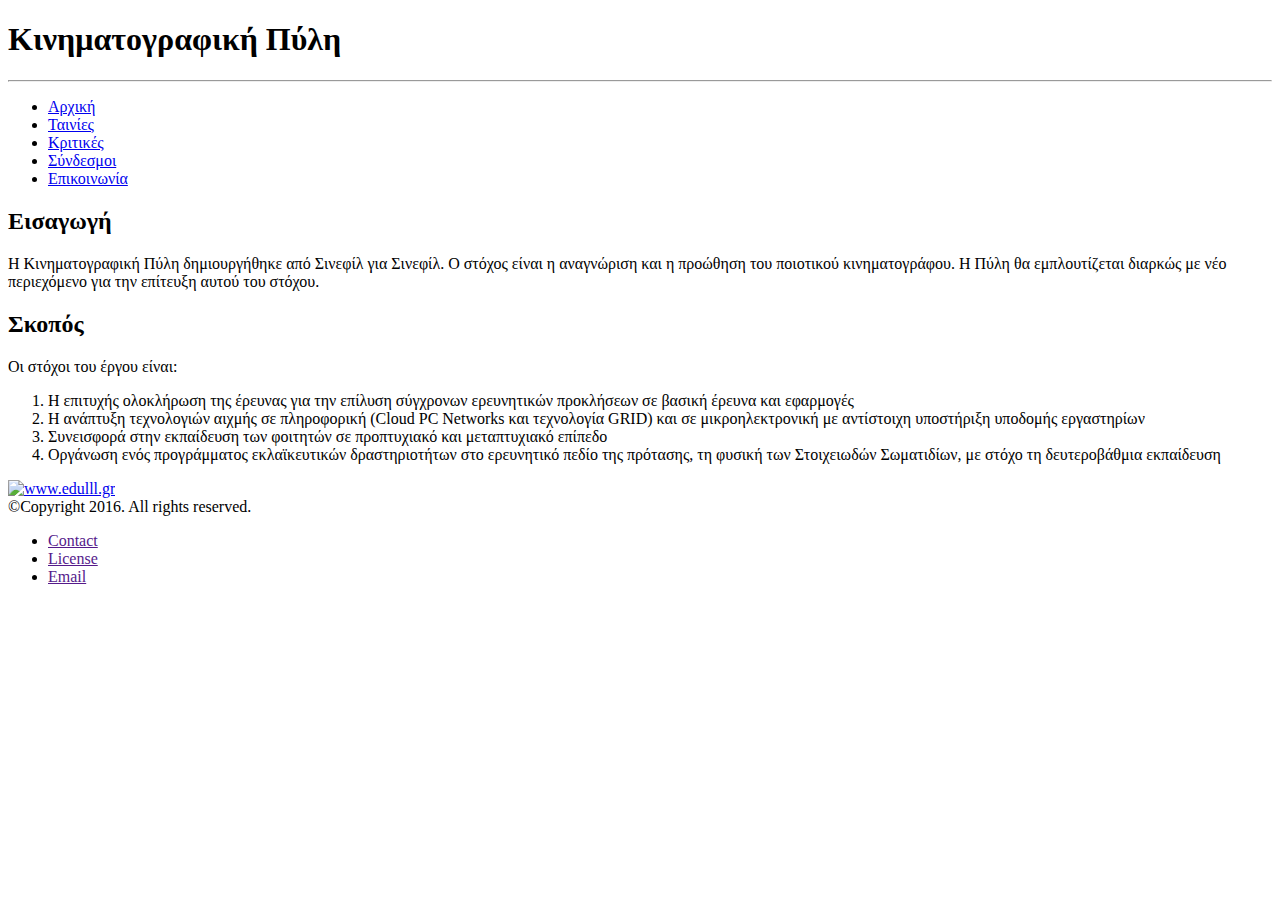
==== index.html @ 1aee391f "Add the main page of the webpage (index.html)" ====
<!DOCTYPE html>
<html lang="gr">

	<head>
		<meta http-equiv="Content-Type" content="text/html; charset=utf-8" />
		<title>Κινηματογραφική Πύλη</title>
		<link rel="stylesheet" href="css/index.css">
	</head>

	<body>

		<header>

			<div class="container">

			<h1 id="h01">Κινηματογραφική Πύλη</h1>
			<hr />
			
			<div id="section">

			<!-- Remember to put bookmarks if page becomes long (see links section in HTML tutorials) -->

			<nav>
				<ul id="menu">
					<li><a href="index.html">Αρχική</a></li>
					<li><a href="tainies.html">Ταινίες</a></li>
					<li><a href="kritikes.html">Κριτικές</a></li>
					<li><a href="links.html">Σύνδεσμοι</a></li>
					<li><a href="contact.html">Επικοινωνία</a></li>
				</ul> 
			</nav>

		</header>

		<main>

			<article>

				<header id="intro">
					<h2>Εισαγωγή</h2>
				</header>

				<p>Η Κινηματογραφική Πύλη δημιουργήθηκε από Σινεφίλ για Σινεφίλ. Ο στόχος είναι η αναγνώριση και η προώθηση του ποιοτικού κινηματογράφου. Η Πύλη θα εμπλουτίζεται διαρκώς με νέο περιεχόμενο για την επίτευξη αυτού του στόχου.</p>

			</article>

			<section>

				<header id="purpose">
					<h2>Σκοπός</h2>
				</header>

				<p>Οι στόχοι του έργου είναι:</p>

				<ol>
					<li>Η επιτυχής ολοκλήρωση της έρευνας για την επίλυση σύγχρονων ερευνητικών προκλήσεων σε βασική έρευνα και εφαρμογές</li>
					<li>Η ανάπτυξη τεχνολογιών αιχμής σε πληροφορική (Cloud PC Networks και τεχνολογία GRID) και σε μικροηλεκτρονική με αντίστοιχη υποστήριξη υποδομής εργαστηρίων</li>
					<li>Συνεισφορά στην εκπαίδευση των φοιτητών σε προπτυχιακό και μεταπτυχιακό επίπεδο</li>
					<li>Οργάνωση ενός προγράμματος εκλαϊκευτικών δραστηριοτήτων στο ερευνητικό πεδίο της πρότασης, τη φυσική των Στοιχειωδών Σωματιδίων, με στόχο τη δευτεροβάθμια  εκπαίδευση</li>
				</ol>

				</div>

				<a href="http://www.edulll.gr/" target="_blank">
					<img id="espa" src="images/espa_greek.png" alt="www.edulll.gr" style="width:604px;height:154px;border:0">
				</a>

				<!--  how to add an image:
				<img src="ntua.png" alt="www.ntua.gr" width="104" height="104">
				-->

				</div>

			</section>

		</main>

		<footer>
			©Copyright 2016. All rights reserved.
			<nav>
				<ul>
					<li><a href="">Contact</a></li>
					<li><a href="">License</a></li>
					<li><a href="">Email</a></li>
				</ul>
			</nav>
		</footer>

	</body>
</html>
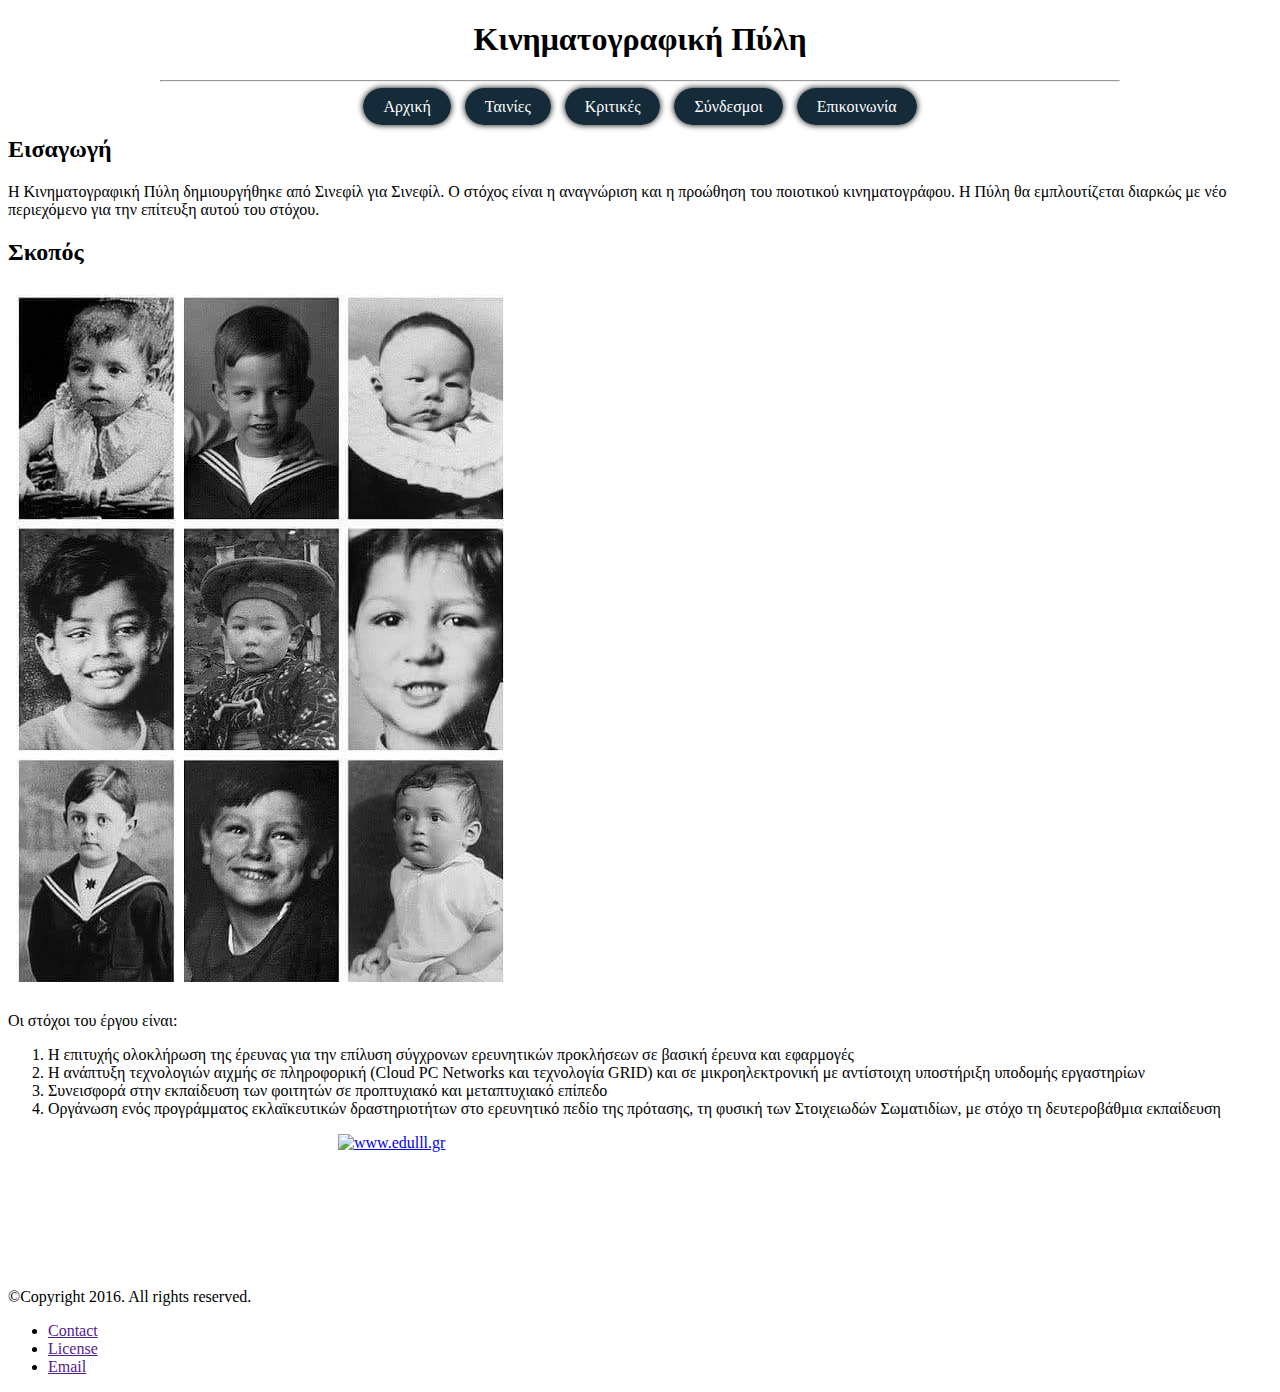
==== commit 36c804ad: "Added an image to the main page" ====
--- a/index.html
+++ b/index.html
@@ -50,6 +50,8 @@
 					<h2>Σκοπός</h2>
 				</header>
 
+				<img id="directors" src="images/directors.jpg" alt="An image of famous directors when they were kids">
+
 				<p>Οι στόχοι του έργου είναι:</p>
 
 				<ol>
--- a/css/index.css
+++ b/css/index.css
@@ -0,0 +1,90 @@
+/*
+body {
+    background-image: url("../images/godfather.jpg");
+    background-repeat: no-repeat;
+    background-position: center;
+    background-size: cover;
+}
+*/
+
+.container {
+   margin:0 auto; 
+   width:960px;
+}
+
+#section {
+    background-color: white;
+}
+
+#h01,
+#h02,
+#menu {
+    text-align:center;
+}
+
+p {
+    color:black;
+}
+
+table.general
+{
+  border: 1px solid black;
+  border-collapse: collapse;
+}
+
+tr:hover {
+  background-color: #e6e6e6; 
+}
+
+tr.head_row {
+  background-color: #32B2B2;
+  color: white;
+  }
+
+th{
+  width: 25%;
+  padding: 15px;
+}
+
+td{
+  text-align: center;
+  padding: 15px;
+}
+
+
+ul#menu {
+    padding: 0;
+}
+
+ul#menu {
+    list-style: none;
+}
+
+ul#menu li {
+    display: inline;
+}
+
+ul#menu li a {
+    background-color: rgba(21,43,57,1);
+    /* background-color: #660033; */
+    color: white;
+    padding: 10px 20px;
+    margin-left: 5px;
+    margin-right: 5px;
+    text-decoration: none;
+    border-style: none;
+    border-radius: 20px;
+    box-shadow: 0px 0px 6px black;
+    cursor: pointer;
+    /* border-radius: 4px 4px 0 0; */
+}
+
+ul#menu li a:hover {
+    background-color: rgba(36,110,108,1);
+}
+
+img#espa {
+    display: block;
+    margin-left: auto;
+    margin-right: auto 
+}
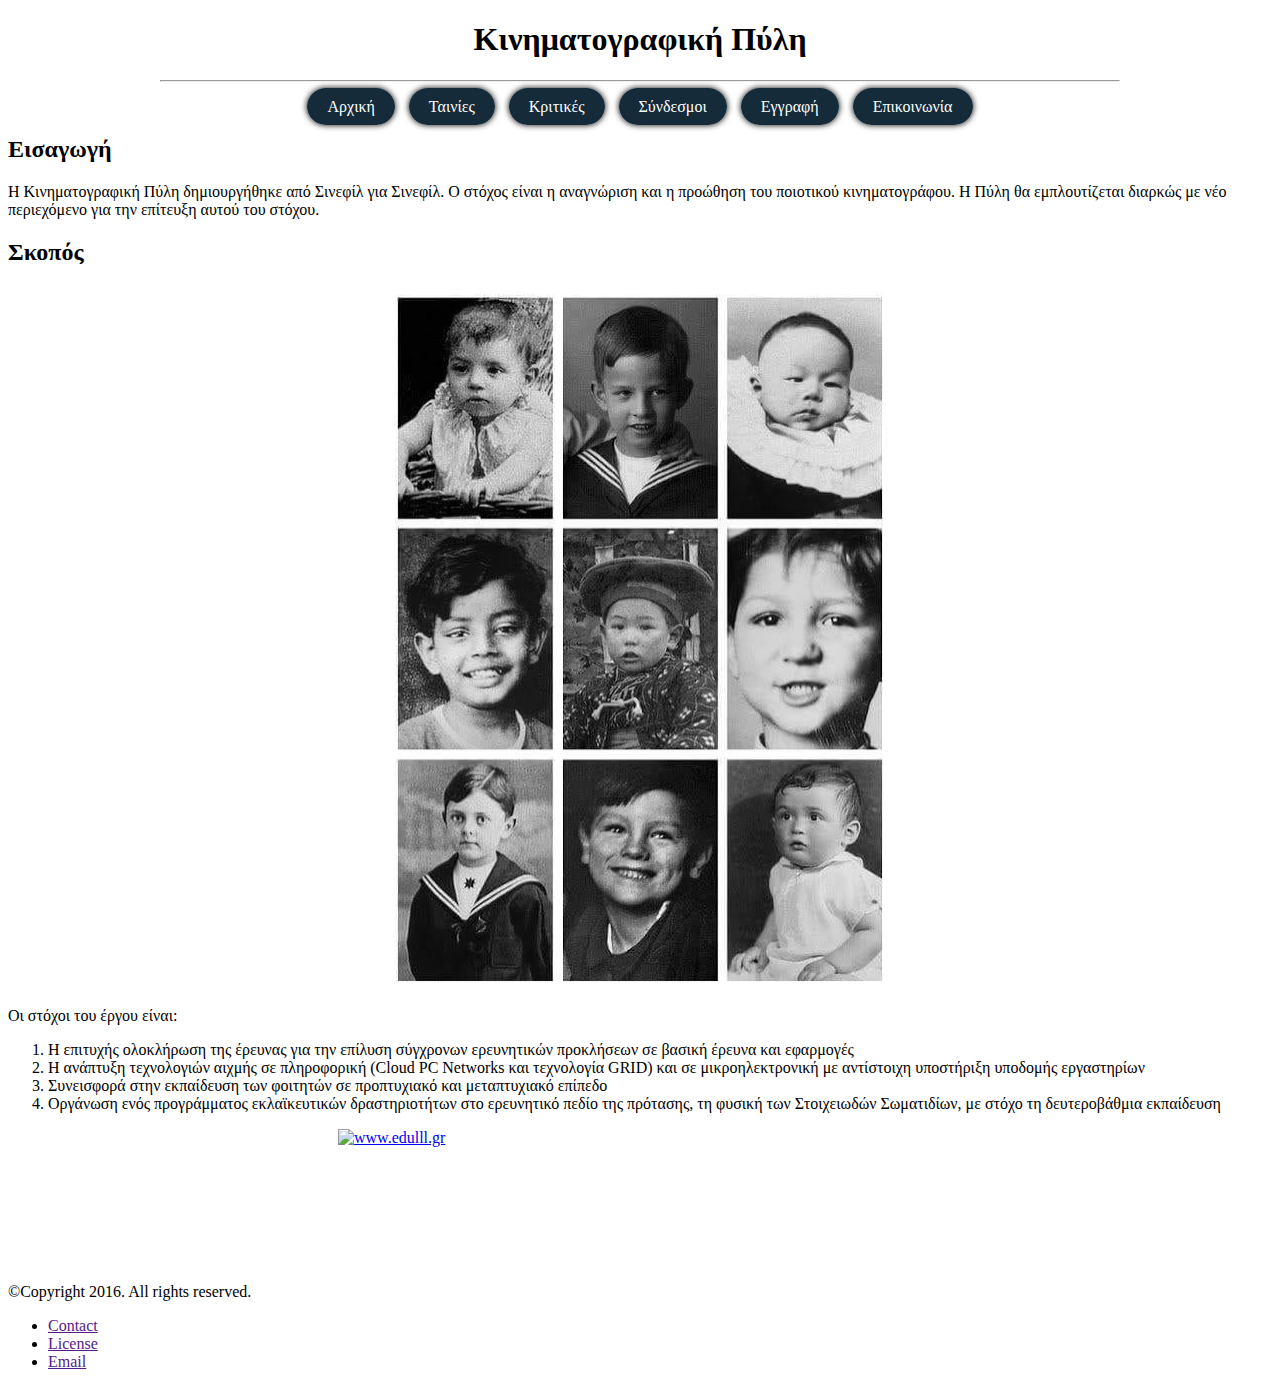
==== commit c497d247: "Added eggrafi.html file" ====
--- a/index.html
+++ b/index.html
@@ -26,6 +26,7 @@
 					<li><a href="tainies.html">Ταινίες</a></li>
 					<li><a href="kritikes.html">Κριτικές</a></li>
 					<li><a href="links.html">Σύνδεσμοι</a></li>
+					<li><a href="eggrafi.html">Εγγραφή</a></li>
 					<li><a href="contact.html">Επικοινωνία</a></li>
 				</ul> 
 			</nav>
--- a/css/index.css
+++ b/css/index.css
@@ -86,5 +86,12 @@
 img#espa {
     display: block;
     margin-left: auto;
-    margin-right: auto 
+    margin-right: auto; 
 }
+
+img#directors {
+    display: block;
+    margin-left: auto;
+    margin-right: auto; 
+	width: 40%;
+}
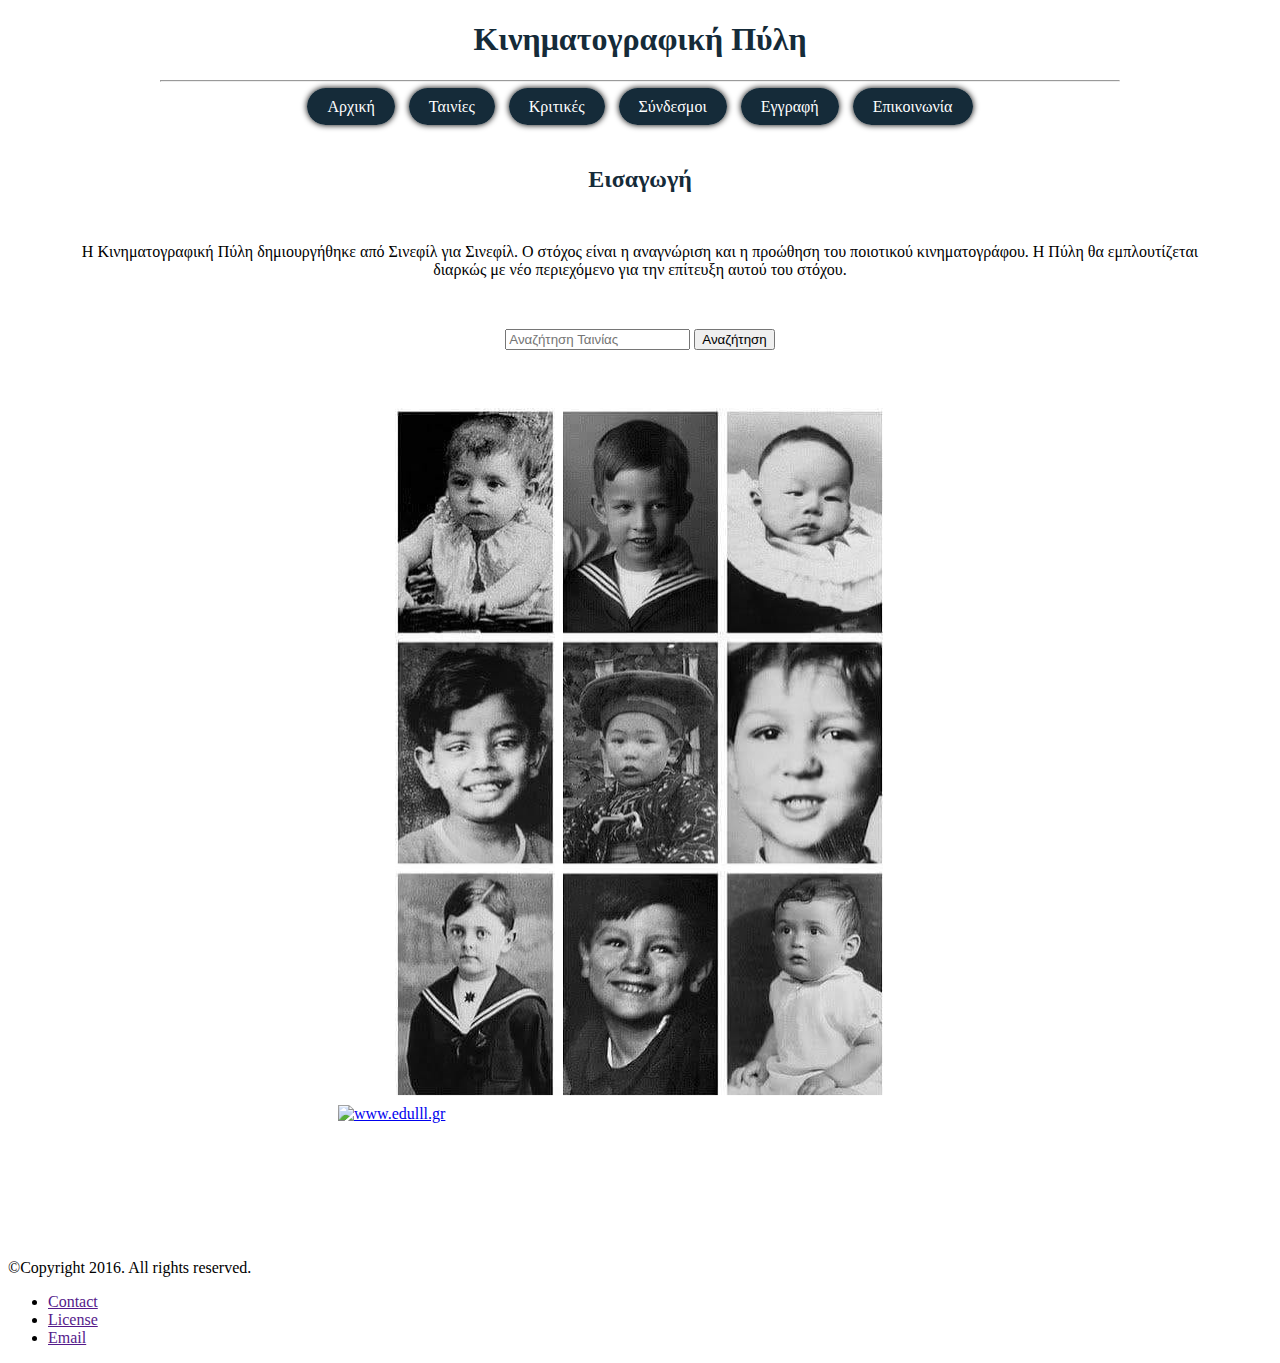
==== commit 3dd6d076: "Small changes" ====
--- a/index.html
+++ b/index.html
@@ -41,26 +41,18 @@
 					<h2>Εισαγωγή</h2>
 				</header>
 
-				<p>Η Κινηματογραφική Πύλη δημιουργήθηκε από Σινεφίλ για Σινεφίλ. Ο στόχος είναι η αναγνώριση και η προώθηση του ποιοτικού κινηματογράφου. Η Πύλη θα εμπλουτίζεται διαρκώς με νέο περιεχόμενο για την επίτευξη αυτού του στόχου.</p>
+				<p id="p1">Η Κινηματογραφική Πύλη δημιουργήθηκε από Σινεφίλ για Σινεφίλ. Ο στόχος είναι η αναγνώριση και η προώθηση του ποιοτικού κινηματογράφου. Η Πύλη θα εμπλουτίζεται διαρκώς με νέο περιεχόμενο για την επίτευξη αυτού του στόχου.</p>
+
+				<form id="search">
+					<input type="text" placeholder="Αναζήτηση Ταινίας" name="name">
+					<button>Αναζήτηση</button>
+				</form>
 
 			</article>
 
 			<section>
 
-				<header id="purpose">
-					<h2>Σκοπός</h2>
-				</header>
-
 				<img id="directors" src="images/directors.jpg" alt="An image of famous directors when they were kids">
-
-				<p>Οι στόχοι του έργου είναι:</p>
-
-				<ol>
-					<li>Η επιτυχής ολοκλήρωση της έρευνας για την επίλυση σύγχρονων ερευνητικών προκλήσεων σε βασική έρευνα και εφαρμογές</li>
-					<li>Η ανάπτυξη τεχνολογιών αιχμής σε πληροφορική (Cloud PC Networks και τεχνολογία GRID) και σε μικροηλεκτρονική με αντίστοιχη υποστήριξη υποδομής εργαστηρίων</li>
-					<li>Συνεισφορά στην εκπαίδευση των φοιτητών σε προπτυχιακό και μεταπτυχιακό επίπεδο</li>
-					<li>Οργάνωση ενός προγράμματος εκλαϊκευτικών δραστηριοτήτων στο ερευνητικό πεδίο της πρότασης, τη φυσική των Στοιχειωδών Σωματιδίων, με στόχο τη δευτεροβάθμια  εκπαίδευση</li>
-				</ol>
 
 				</div>
 
--- a/css/index.css
+++ b/css/index.css
@@ -16,14 +16,20 @@
     background-color: white;
 }
 
-#h01,
+h1#h01 {
+	text-align: center;
+	color: rgba(21,43,57,1);
+}
+
 #h02,
 #menu {
     text-align:center;
 }
 
-p {
+p#p1 {
+    text-align:center;
     color:black;
+    margin: 50px;
 }
 
 table.general
@@ -31,7 +37,6 @@
   border: 1px solid black;
   border-collapse: collapse;
 }
-
 tr:hover {
   background-color: #e6e6e6; 
 }
@@ -83,6 +88,17 @@
     background-color: rgba(36,110,108,1);
 }
 
+header#intro {
+	text-align: center;
+	color: rgba(21,43,57,1);
+    margin: 50px;
+}
+
+form#search {
+	text-align: center;
+    margin: 50px;
+}
+
 img#espa {
     display: block;
     margin-left: auto;
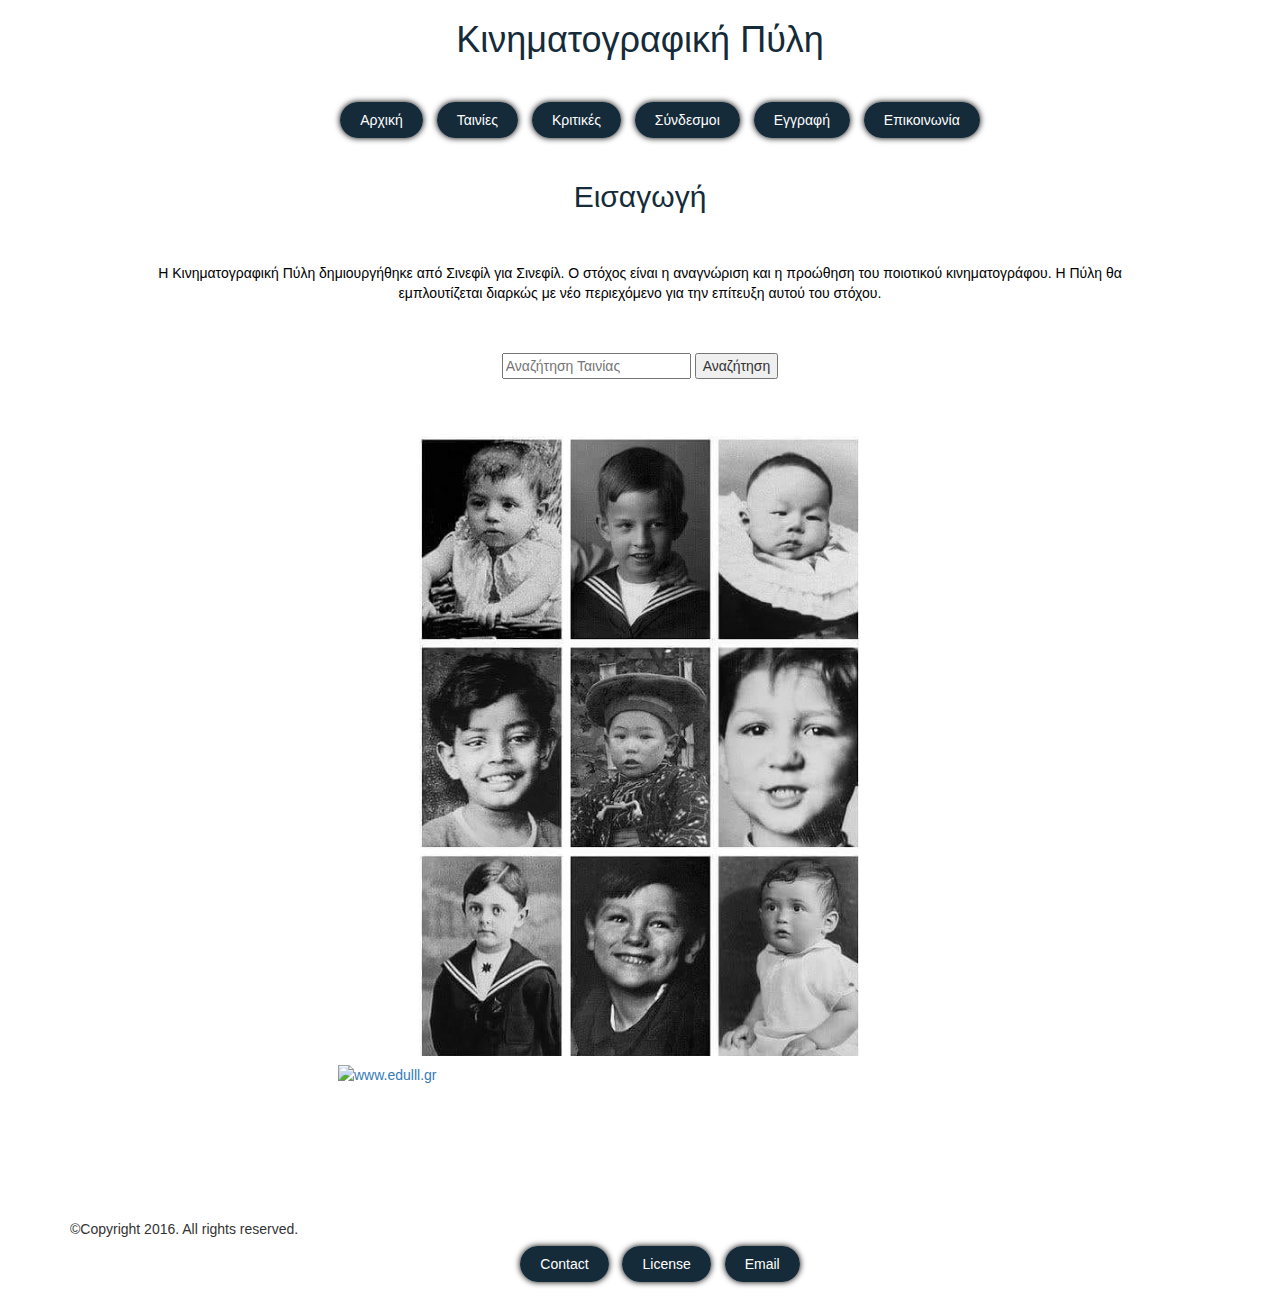
==== commit 8c7dc2a8: "CSS changes" ====
--- a/index.html
+++ b/index.html
@@ -2,40 +2,38 @@
 <html lang="gr">
 
 	<head>
-		<meta http-equiv="Content-Type" content="text/html; charset=utf-8" />
 		<title>Κινηματογραφική Πύλη</title>
+		<meta http-equiv="Content-Type" content="text/html; charset=utf-8"/>
+		<meta content="initial-scale=1, width=device-width" name="viewport"/>
 		<link rel="stylesheet" href="css/index.css">
+		<link rel="stylesheet" href="https://maxcdn.bootstrapcdn.com/bootstrap/3.3.7/css/bootstrap.min.css">
 	</head>
 
 	<body>
 
-		<header>
+		<div class="container">
 
-			<div class="container">
+			<header>
 
-			<h1 id="h01">Κινηματογραφική Πύλη</h1>
-			<hr />
-			
-			<div id="section">
 
-			<!-- Remember to put bookmarks if page becomes long (see links section in HTML tutorials) -->
+				<h1 id="h01">Κινηματογραφική Πύλη</h1>
+				
+				<!-- Remember to put bookmarks if page becomes long (see links section in HTML tutorials) -->
 
-			<nav>
-				<ul id="menu">
-					<li><a href="index.html">Αρχική</a></li>
-					<li><a href="tainies.html">Ταινίες</a></li>
-					<li><a href="kritikes.html">Κριτικές</a></li>
-					<li><a href="links.html">Σύνδεσμοι</a></li>
-					<li><a href="eggrafi.html">Εγγραφή</a></li>
-					<li><a href="contact.html">Επικοινωνία</a></li>
-				</ul> 
-			</nav>
+				<nav>
+					<ul id="menu">
+						<li><a href="index.html">Αρχική</a></li>
+						<li><a href="tainies.html">Ταινίες</a></li>
+						<li><a href="kritikes.html">Κριτικές</a></li>
+						<li><a href="links.html">Σύνδεσμοι</a></li>
+						<li><a href="eggrafi.html">Εγγραφή</a></li>
+						<li><a href="contact.html">Επικοινωνία</a></li>
+					</ul> 
+				</nav>
 
-		</header>
+			</header>
 
-		<main>
-
-			<article>
+			<main>
 
 				<header id="intro">
 					<h2>Εισαγωγή</h2>
@@ -48,13 +46,7 @@
 					<button>Αναζήτηση</button>
 				</form>
 
-			</article>
-
-			<section>
-
 				<img id="directors" src="images/directors.jpg" alt="An image of famous directors when they were kids">
-
-				</div>
 
 				<a href="http://www.edulll.gr/" target="_blank">
 					<img id="espa" src="images/espa_greek.png" alt="www.edulll.gr" style="width:604px;height:154px;border:0">
@@ -64,22 +56,20 @@
 				<img src="ntua.png" alt="www.ntua.gr" width="104" height="104">
 				-->
 
-				</div>
+			</main>
 
-			</section>
+			<footer>
+				©Copyright 2016. All rights reserved.
+				<nav>
+					<ul id="foot">
+						<li><a href="">Contact</a></li>
+						<li><a href="">License</a></li>
+						<li><a href="">Email</a></li>
+					</ul>
+				</nav>
+			</footer>
 
-		</main>
-
-		<footer>
-			©Copyright 2016. All rights reserved.
-			<nav>
-				<ul>
-					<li><a href="">Contact</a></li>
-					<li><a href="">License</a></li>
-					<li><a href="">Email</a></li>
-				</ul>
-			</nav>
-		</footer>
+		</div>
 
 	</body>
 </html>
--- a/css/index.css
+++ b/css/index.css
@@ -7,23 +7,17 @@
 }
 */
 
+/*
 .container {
-   margin:0 auto; 
-   width:960px;
+	margin-left: auto;
+	margin-right: auto;
+	text-align: center;
 }
-
-#section {
-    background-color: white;
-}
+*/
 
 h1#h01 {
 	text-align: center;
 	color: rgba(21,43,57,1);
-}
-
-#h02,
-#menu {
-    text-align:center;
 }
 
 p#p1 {
@@ -56,22 +50,22 @@
   padding: 15px;
 }
 
-
-ul#menu {
+/* ul#menu {
     padding: 0;
-}
+}*/
 
 ul#menu {
     list-style: none;
+    text-align:center;
+    margin: 50px;
 }
 
 ul#menu li {
     display: inline;
 }
 
-ul#menu li a {
+ul li a {
     background-color: rgba(21,43,57,1);
-    /* background-color: #660033; */
     color: white;
     padding: 10px 20px;
     margin-left: 5px;
@@ -81,10 +75,9 @@
     border-radius: 20px;
     box-shadow: 0px 0px 6px black;
     cursor: pointer;
-    /* border-radius: 4px 4px 0 0; */
 }
 
-ul#menu li a:hover {
+ul li a:hover {
     background-color: rgba(36,110,108,1);
 }
 
@@ -111,3 +104,13 @@
     margin-right: auto; 
 	width: 40%;
 }
+
+ul#foot {
+    list-style: none;
+    text-align:center;
+    margin: 15px;
+}
+
+ul#foot li {
+    display: inline;
+}
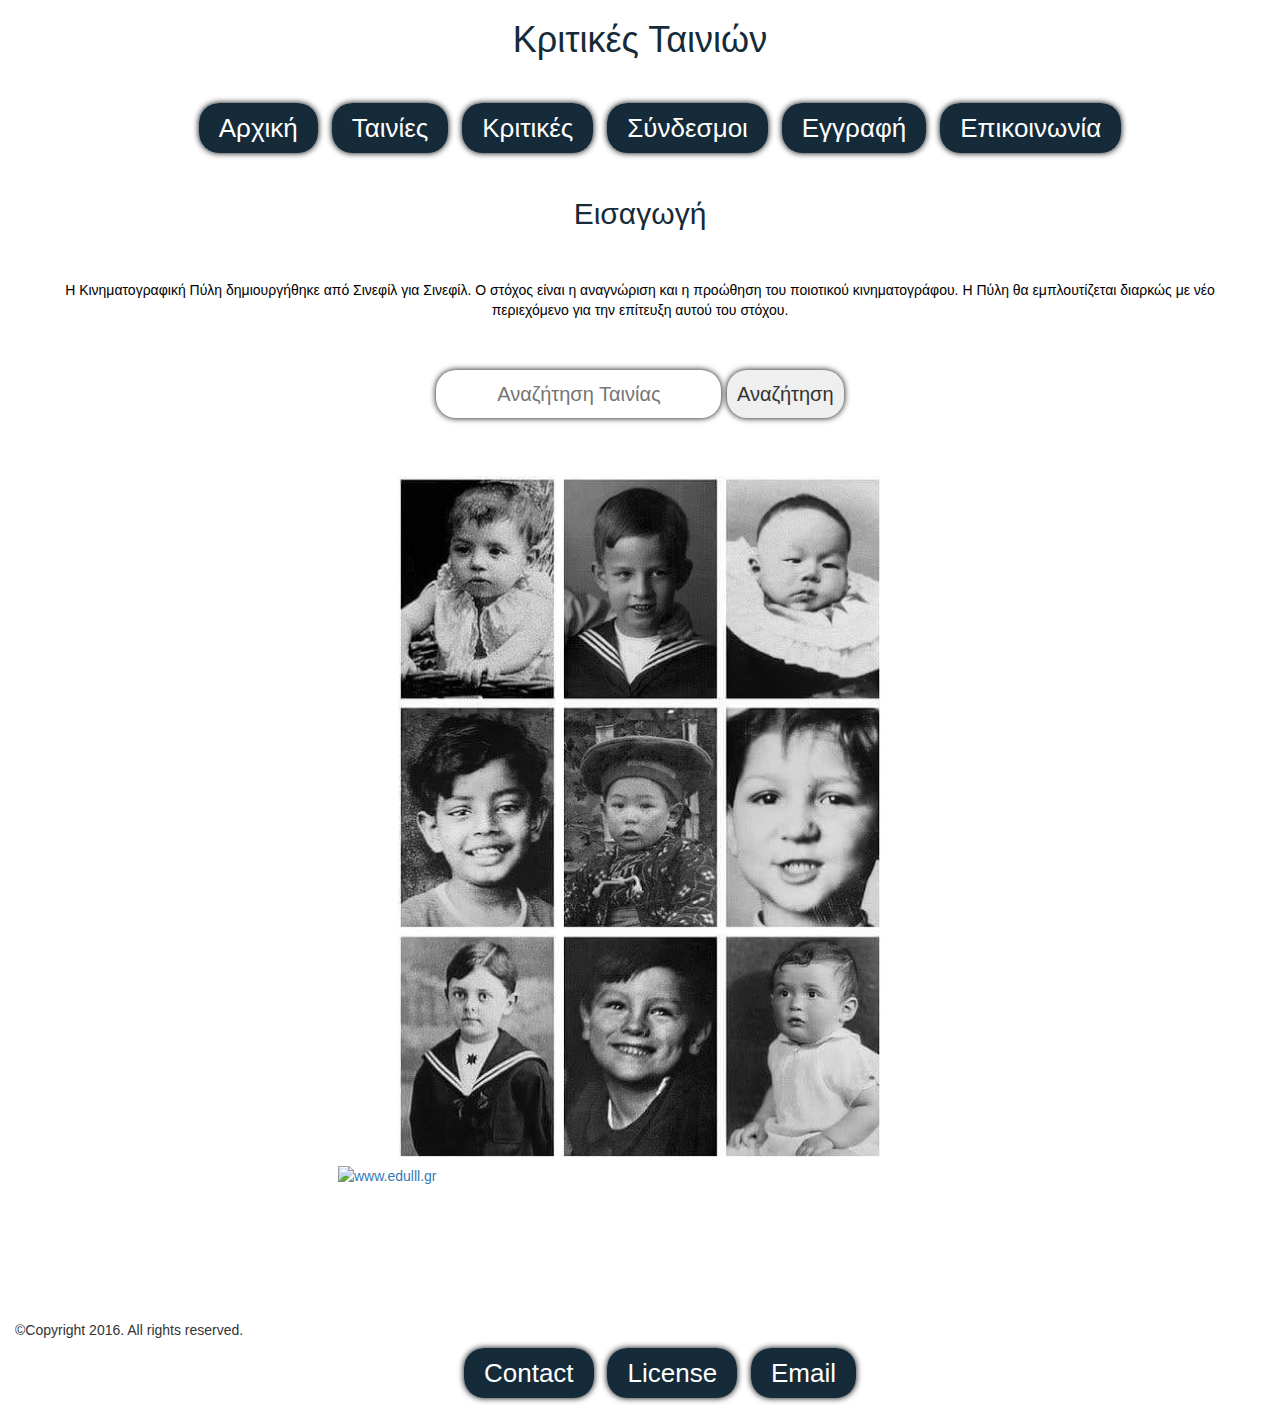
==== commit c675b302: "More CSS changes" ====
--- a/index.html
+++ b/index.html
@@ -2,7 +2,7 @@
 <html lang="gr">
 
 	<head>
-		<title>Κινηματογραφική Πύλη</title>
+		<title>Κριτικές Ταινιών</title>
 		<meta http-equiv="Content-Type" content="text/html; charset=utf-8"/>
 		<meta content="initial-scale=1, width=device-width" name="viewport"/>
 		<link rel="stylesheet" href="css/index.css">
@@ -11,12 +11,12 @@
 
 	<body>
 
-		<div class="container">
+		<div class="container-fluid">
 
 			<header>
 
 
-				<h1 id="h01">Κινηματογραφική Πύλη</h1>
+				<h1 id="h01">Κριτικές Ταινιών</h1>
 				
 				<!-- Remember to put bookmarks if page becomes long (see links section in HTML tutorials) -->
 
--- a/css/index.css
+++ b/css/index.css
@@ -55,9 +55,9 @@
 }*/
 
 ul#menu {
-    list-style: none;
-    text-align:center;
-    margin: 50px;
+		list-style: none;
+		text-align:center;
+		margin: 50px;
 }
 
 ul#menu li {
@@ -65,6 +65,7 @@
 }
 
 ul li a {
+	font-size: 26px;
     background-color: rgba(21,43,57,1);
     color: white;
     padding: 10px 20px;
@@ -79,6 +80,7 @@
 
 ul li a:hover {
     background-color: rgba(36,110,108,1);
+    color: white;
 }
 
 header#intro {
@@ -89,7 +91,24 @@
 
 form#search {
 	text-align: center;
+	font-size: 20px;
     margin: 50px;
+}
+
+form#search input{
+	text-align: center;
+	padding: 10px;
+    border-style: none;
+    border-radius: 20px;
+    box-shadow: 0px 0px 6px black;
+}
+
+form#search button{
+	text-align: center;
+	padding: 10px;
+    border-style: none;
+    border-radius: 20px;
+    box-shadow: 0px 0px 6px black;
 }
 
 img#espa {
